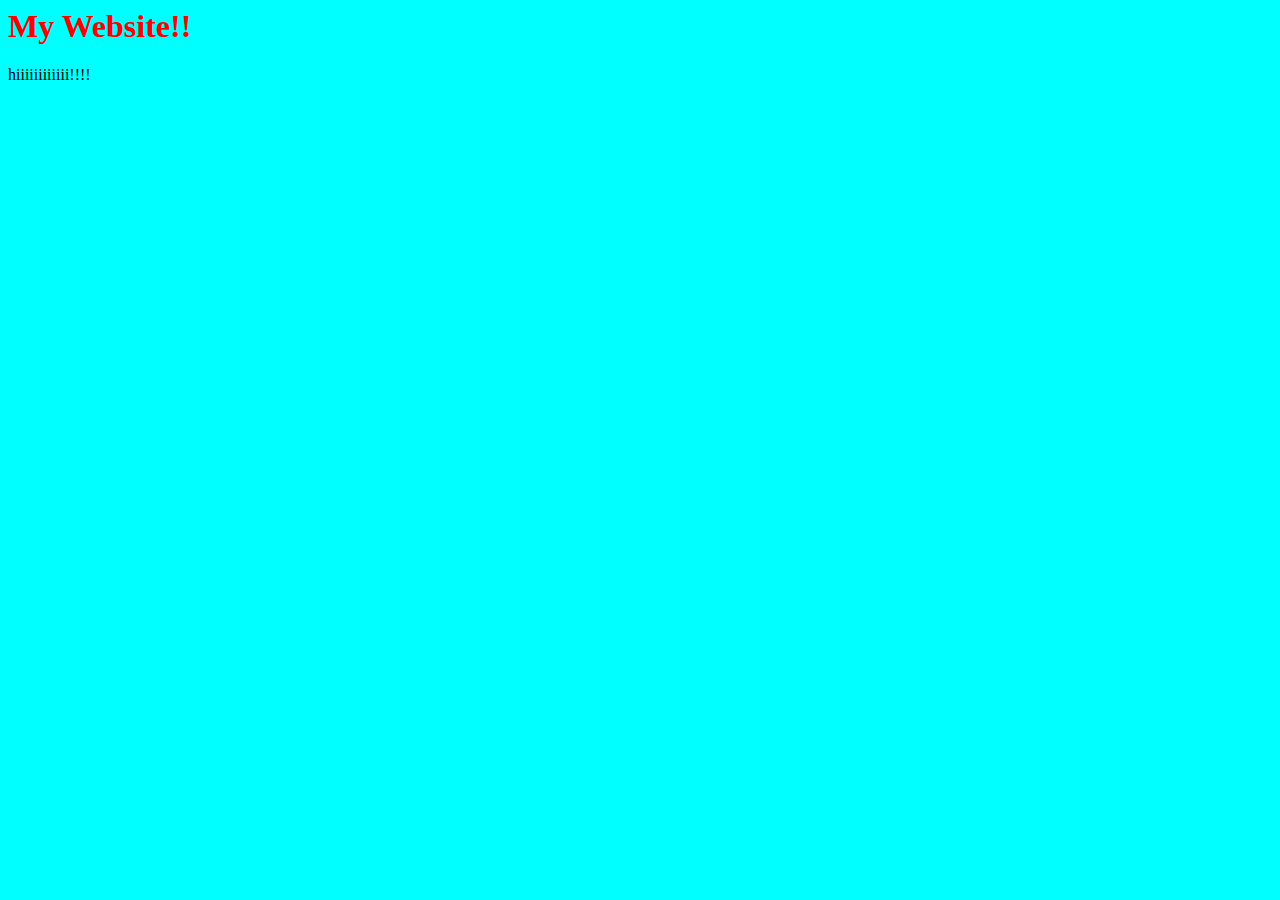
==== index.html @ f993719b "firstCommit" ====
<html lang="en">
<head>
    <meta name="viewport" content="width=device-width, initial-scale=1.0">
    <link rel="stylesheet" href="/css/index.css">
    <title>Portfolio</title>
</head>
<body>
    <h1>My Website!!</h1>
    <p>hiiiiiiiiiiii!!!!</p>
</body>
</html>
---- css/index.css ----
body{
    background-color: aqua;
}

h1{
    color:red;
    font-style: initial;
}
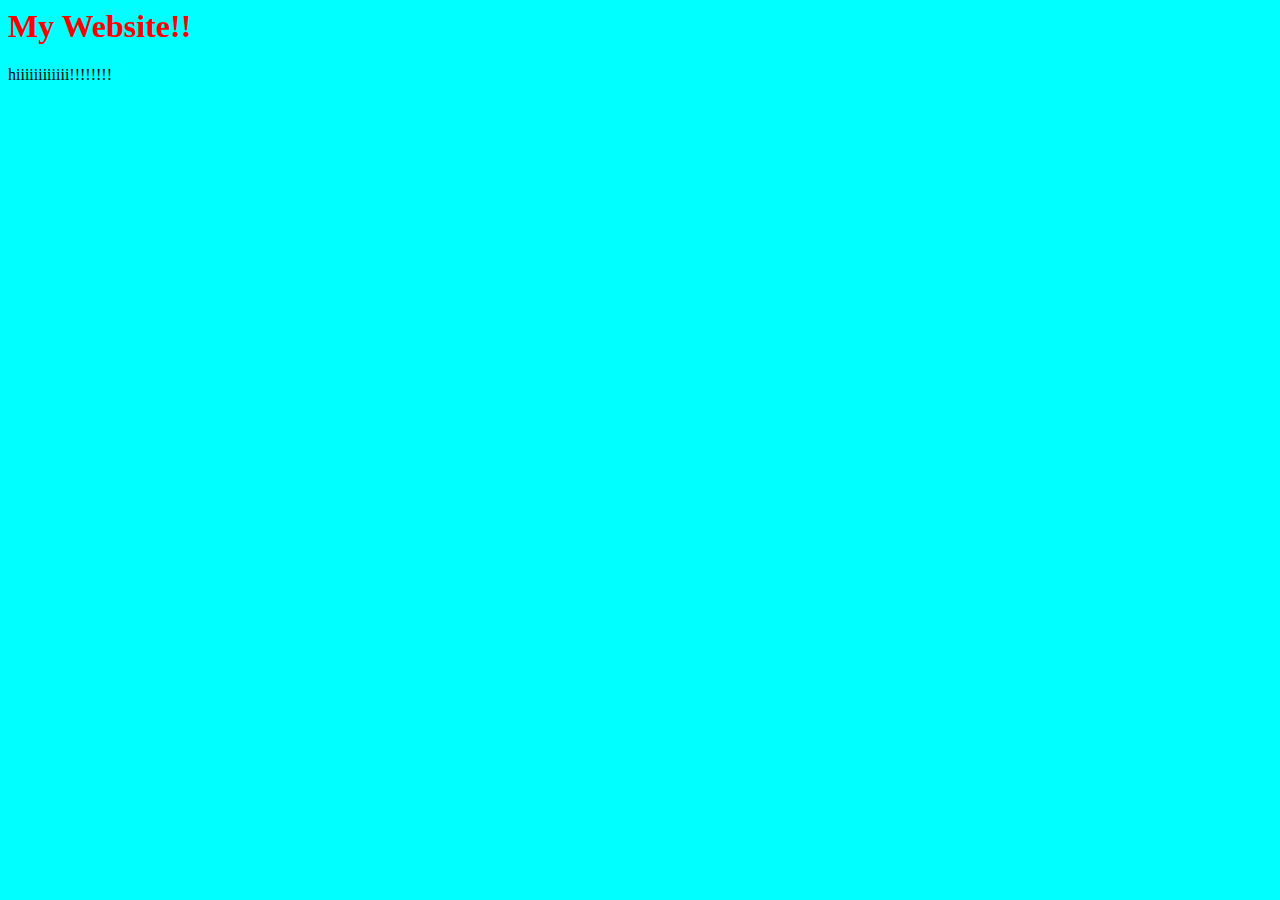
==== commit c52a96b5: "firstCommit" ====
--- a/index.html
+++ b/index.html
@@ -6,6 +6,6 @@
 </head>
 <body>
     <h1>My Website!!</h1>
-    <p>hiiiiiiiiiiii!!!!</p>
+    <p>hiiiiiiiiiiii!!!!!!!!</p>
 </body>
 </html>--- a/css/index.css
+++ b/css/index.css
@@ -4,5 +4,5 @@
 
 h1{
     color:red;
-    font-style: initial;
+    font-style: bold;
 }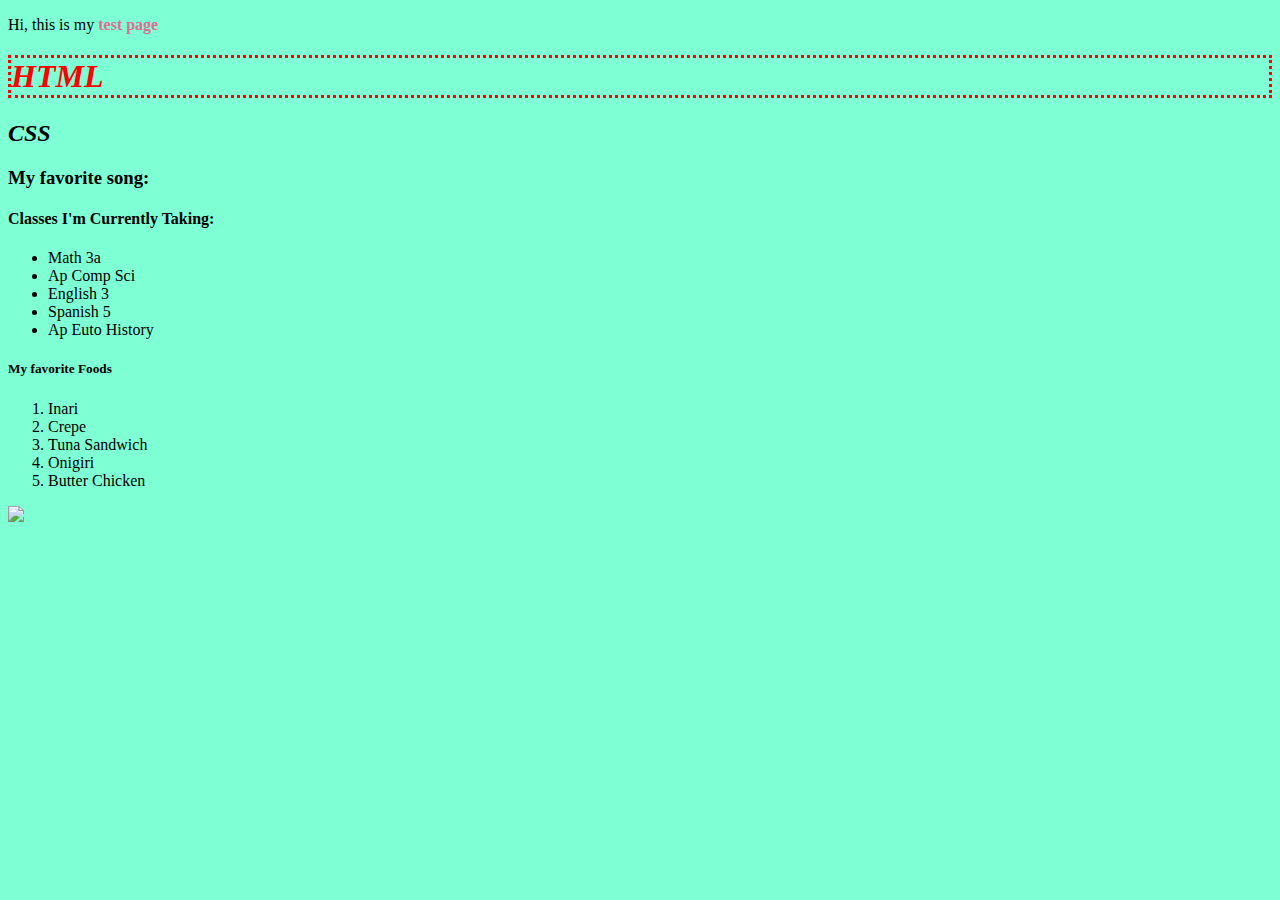
==== commit c4cd622c: "FirstCommit" ====
--- a/index.html
+++ b/index.html
@@ -1,3 +1,4 @@
+<!--
 <html lang="en">
 <head>
     <meta name="viewport" content="width=device-width, initial-scale=1.0">
@@ -8,4 +9,48 @@
     <h1>My Website!!</h1>
     <p>hiiiiiiiiiiii!!!!!!!!</p>
 </body>
+</html>
+-->
+
+<!DOCTYPE html>
+<html>
+    <head>
+        <title>Test Page</title>
+        <link rel="stylesheet" href="/css/index.css">
+    </head>
+    <body>
+        <p>Hi, this is my <b>test page</b></p>
+        <h1><i>HTML</i></h1>
+        <h2><i>CSS</i></h2>
+        <h3><a hred = "https://youtu.be/gGuAEPZjGIA">My favorite song:</a></h3>
+        <h4>Classes I'm Currently Taking:</h4>
+        <ul>
+            <li>Math 3a</li>
+            <li>Ap Comp Sci</li>
+            <li>English 3</li>
+            <li>Spanish 5</li>
+            <li>Ap Euto History</li>
+        </ul>
+        <h5>My favorite Foods</h5>
+        <ol>
+            <li>Inari</li>
+            <li>Crepe</li>
+            <li>Tuna Sandwich</li>
+            <li>Onigiri</li>
+            <li>Butter Chicken</li>
+        </ol>
+        <img src="https://hips.hearstapps.com/hmg-prod/images/190208-delish-ramen-horizontal-093-1550096715.jpg">
+    </body>
+    <style>
+        body{
+            background-color: aquamarine;
+            }
+        h1{
+            border-style:dotted;
+            color:red;
+        }
+        b{
+            color:palevioletred;
+        }
+    </style>
 </html>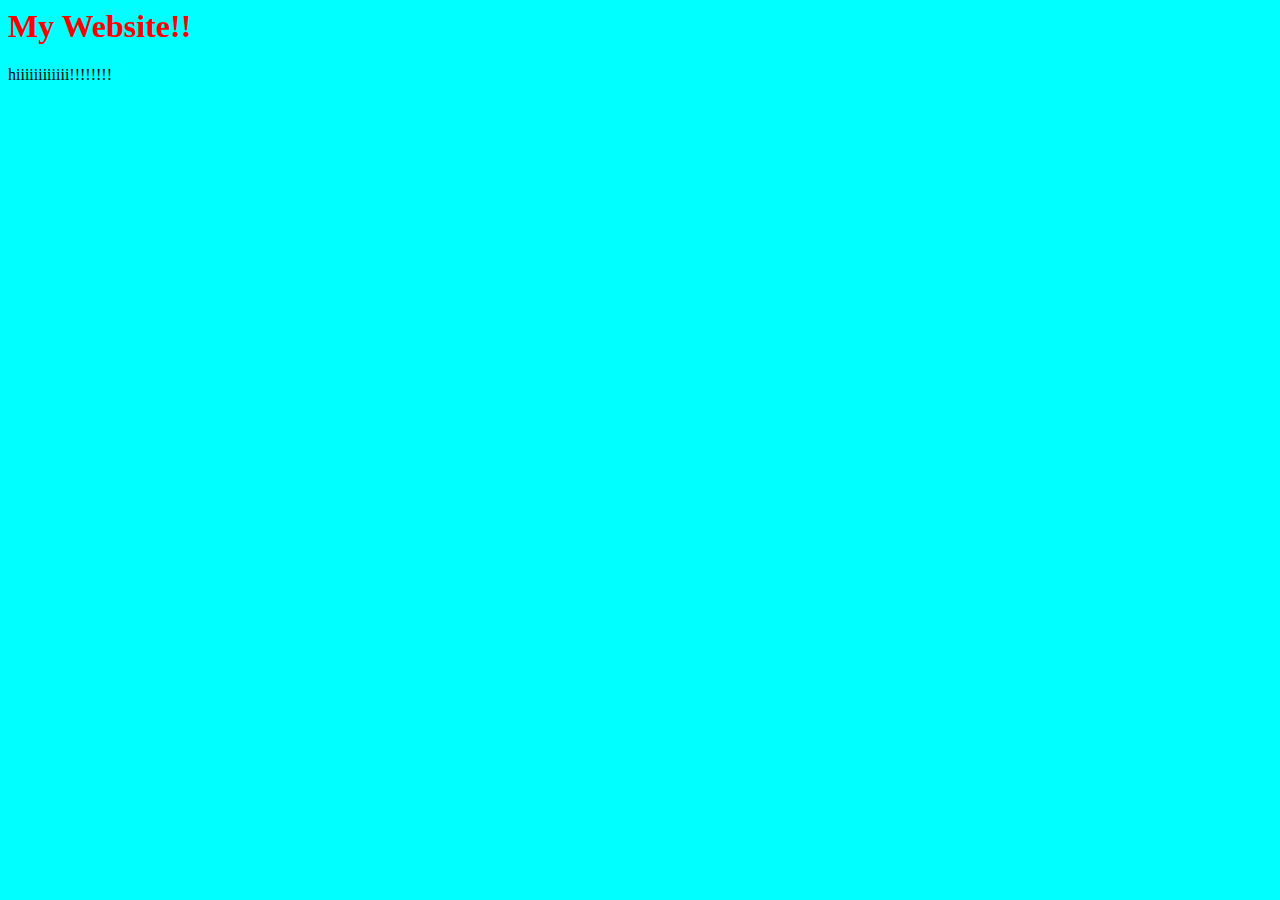
==== commit 240d0093: "uncommented" ====
--- a/index.html
+++ b/index.html
@@ -1,4 +1,4 @@
-<!--
+
 <html lang="en">
 <head>
     <meta name="viewport" content="width=device-width, initial-scale=1.0">
@@ -10,47 +10,5 @@
     <p>hiiiiiiiiiiii!!!!!!!!</p>
 </body>
 </html>
--->
 
-<!DOCTYPE html>
-<html>
-    <head>
-        <title>Test Page</title>
-        <link rel="stylesheet" href="/css/index.css">
-    </head>
-    <body>
-        <p>Hi, this is my <b>test page</b></p>
-        <h1><i>HTML</i></h1>
-        <h2><i>CSS</i></h2>
-        <h3><a hred = "https://youtu.be/gGuAEPZjGIA">My favorite song:</a></h3>
-        <h4>Classes I'm Currently Taking:</h4>
-        <ul>
-            <li>Math 3a</li>
-            <li>Ap Comp Sci</li>
-            <li>English 3</li>
-            <li>Spanish 5</li>
-            <li>Ap Euto History</li>
-        </ul>
-        <h5>My favorite Foods</h5>
-        <ol>
-            <li>Inari</li>
-            <li>Crepe</li>
-            <li>Tuna Sandwich</li>
-            <li>Onigiri</li>
-            <li>Butter Chicken</li>
-        </ol>
-        <img src="https://hips.hearstapps.com/hmg-prod/images/190208-delish-ramen-horizontal-093-1550096715.jpg">
-    </body>
-    <style>
-        body{
-            background-color: aquamarine;
-            }
-        h1{
-            border-style:dotted;
-            color:red;
-        }
-        b{
-            color:palevioletred;
-        }
-    </style>
-</html>+
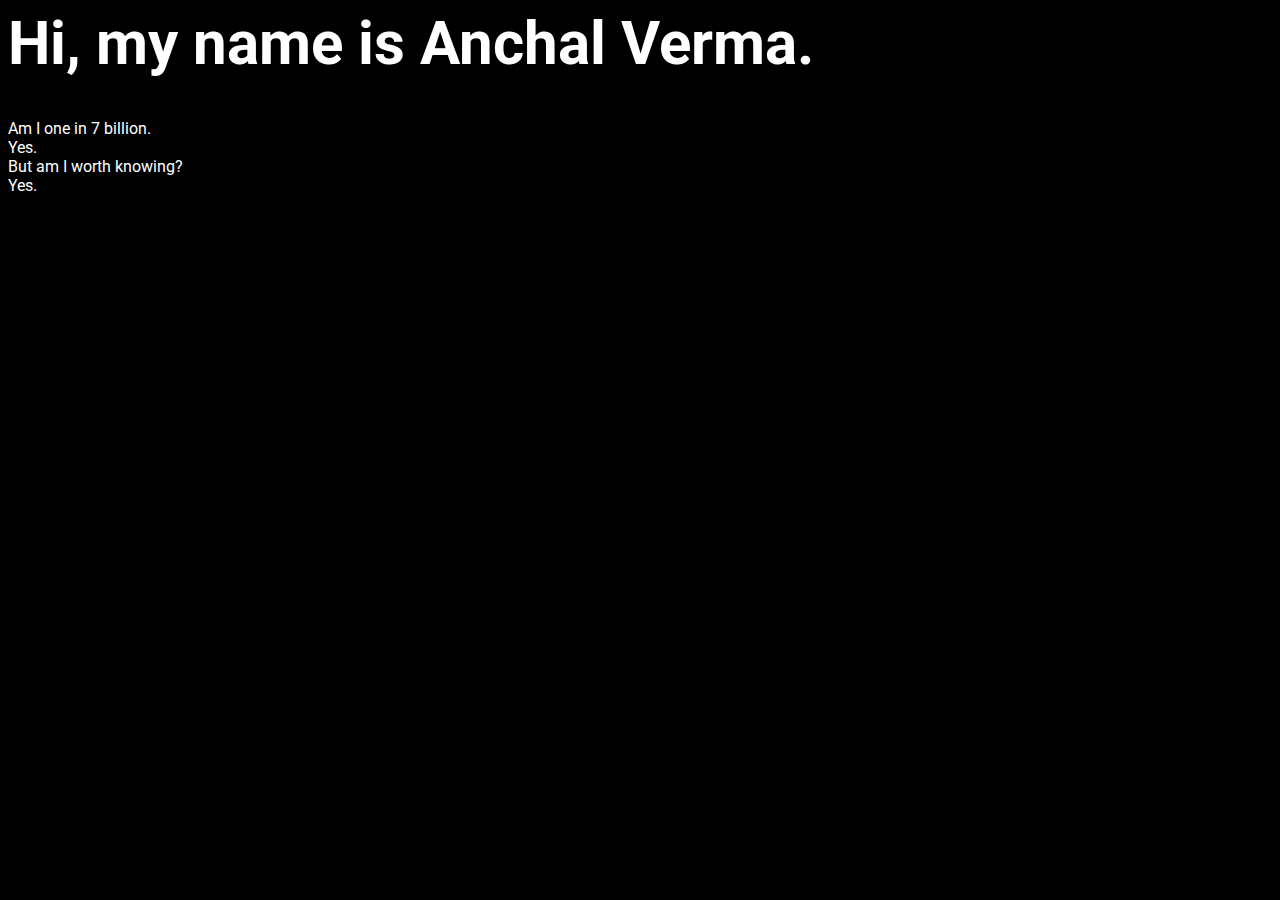
==== commit 1bb4e31f: "Heading and description" ====
--- a/index.html
+++ b/index.html
@@ -6,9 +6,15 @@
     <title>Portfolio</title>
 </head>
 <body>
-    <h1>My Website!!</h1>
-    <p>hiiiiiiiiiiii!!!!!!!!</p>
+    <section>
+        <h1>Hi, my name is Anchal Verma.</h1>
+        <p>Am I one in 7 billion. <br> Yes. <br> But am I worth knowing? <br> Yes.</p>
+    </section>
 </body>
+
+<style>
+    @import url('https://fonts.googleapis.com/css2?family=Roboto&display=swap');
+    </style>
 </html>
 
 
--- a/css/index.css
+++ b/css/index.css
@@ -1,8 +1,14 @@
 body{
-    background-color: aqua;
+    background-color: black;
 }
 
 h1{
-    color:red;
-    font-style: bold;
+    color:white;
+    font-family: 'Roboto', sans-serif;
+    font-size: 60px;
+}
+
+p{
+    color:white;
+    font-family: 'Roboto', sans-serif;
 }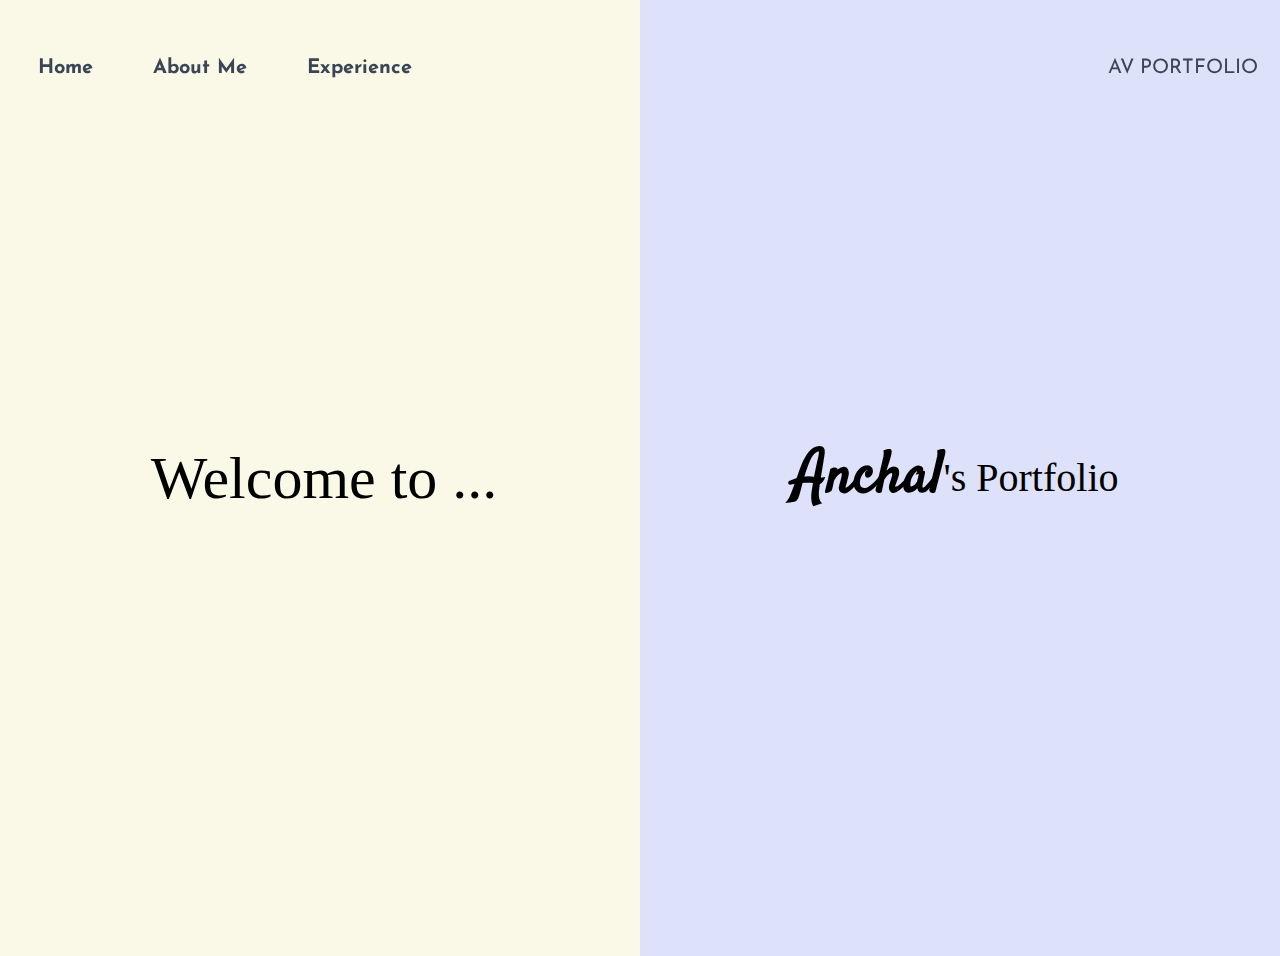
==== commit 29dcbe38: "changed home" ====
--- a/index.html
+++ b/index.html
@@ -1,20 +1,123 @@
+<!DOCTYPE html>
+<html>
+  <head>
+    <meta charset="utf-8">
+    <meta name="viewport" content="width=device-width, initial-scale=1.0">
+    <title>Portfolio</title>
+    <link href="./css/index.css" rel="stylesheet" type="text/css" />
+  </head>
+  <body>
+   
 
+
+    <nav>
+        <a href=index.html><b>Home</b></a>
+        <a href=aboutMe.html><b>About Me</b></a>
+        <a href=experience.html><b>Experience</b></a>
+        <a href="#" style="float:right;">AV PORTFOLIO</a>
+	</nav>
+
+    <div class="row">
+        <div class="column">
+            <table>
+                <tr>
+                    <td style="font-size:60px;">Welcome to ...</td>
+                </tr>
+            </table>
+        </div>
+        <div class="column">
+            <table>
+                <tr>
+                    <td style="font-size:40px;"><b style="font-size:60px; font-family: 'Satisfy', cursive;">Anchal</b>'s Portfolio </td>
+                </tr>
+            </table>
+        </div>
+    </div>
+
+
+
+    <style>
+        @import url('https://fonts.googleapis.com/css2?family=Satisfy&display=swap');
+        </style>
+
+    
+
+   
+
+
+
+
+<!--
+    <div class="intro">
+        <h1>Hello, my name is Anchal Verma.</h1>
+        <br>
+        <p1><i>Yes, I am one in seven billion. <br> But hey, I'm worth knowing.</i></p1>
+        <br>
+        
+    </div>
+
+-->
+
+
+<link rel="preconnect" href="https://fonts.googleapis.com">
+<link rel="preconnect" href="https://fonts.gstatic.com" crossorigin>
+<link href="https://fonts.googleapis.com/css2?family=EB+Garamond:ital@1&display=swap" rel="stylesheet">
+<link rel="preconnect" href="https://fonts.googleapis.com">
+<link rel="preconnect" href="https://fonts.gstatic.com" crossorigin>
+<link href="https://fonts.googleapis.com/css2?family=Yuji+Syuku&display=swap" rel="stylesheet">
+<style>
+@import url('https://fonts.googleapis.com/css2?family=Archivo+Black&family=Caveat:wght@500&family=Courgette&family=Genos:wght@200&family=Josefin+Sans:wght@200&family=Langar&family=Libre+Franklin:ital,wght@1,100&family=Ropa+Sans:ital@1&family=Ubuntu+Mono&display=swap');
+</style>
+
+<style>
+@import url('https://fonts.googleapis.com/css2?family=Archivo+Black&family=Caveat:wght@500&family=Courgette&family=Genos:wght@200&family=Josefin+Sans:wght@200&family=Langar&family=Libre+Franklin:ital,wght@1,100&family=Ropa+Sans:ital@1&display=swap');
+</style>
+<link rel="preconnect" href="https://fonts.googleapis.com">
+<link rel="preconnect" href="https://fonts.gstatic.com" crossorigin>
+<link href="https://fonts.googleapis.com/css2?family=Archivo+Black&family=Caveat:wght@500&family=Courgette&family=Genos:wght@200&family=Langar&family=Libre+Franklin:ital,wght@1,100&family=Ropa+Sans:ital@1&display=swap" rel="stylesheet">
+<link rel="preconnect" href="https://fonts.googleapis.com">
+<link rel="preconnect" href="https://fonts.gstatic.com" crossorigin>
+<link href="https://fonts.googleapis.com/css2?family=Archivo+Black&family=Caveat:wght@500&family=Courgette&family=Genos:wght@200&family=Langar&family=Libre+Franklin:ital,wght@1,100&display=swap" rel="stylesheet">
+</html>
+
+<!--
+<!DOCTYPE html>
 <html lang="en">
 <head>
     <meta name="viewport" content="width=device-width, initial-scale=1.0">
-    <link rel="stylesheet" href="/css/index.css">
+    <link rel="stylesheet" href="./css/index.css">
     <title>Portfolio</title>
 </head>
+    
 <body>
-    <section>
-        <h1>Hi, my name is Anchal Verma.</h1>
-        <p>Am I one in 7 billion. <br> Yes. <br> But am I worth knowing? <br> Yes.</p>
+    <nav>
+        <a href="#home">Home</a>
+        <a href="#aboutMe">About Me</a>
+    </nav>
+
+    <section id="home">
+        <h1>Hi, <br> My name is Anchal V.</h1>
+        <p>Am I one in 7 billion? <br> Yes. <br> But am I worth knowing? <br> Yes.</p>
     </section>
+    <hr>
+    <section id ="aboutMe">
+        <table>
+            <tr>
+                <p>I am currently a sophmore at PHS. I take a lot of intrest in coding and computer science in general. I would like to go to UCSD to pursue Computer Science. </p>
+                <a href = "D:\Anchal\infographic-key club\Anchal_3-removebg-preview"></a>
+            </tr>
+        </table>
+
+        <p>I am currently a sophmore at PHS. I take a lot of intrest in coding and computer science in general. I would like to go to UCSD to pursue Computer Science. </p>
+        
+    </section>
+    <hr>
 </body>
 
 <style>
     @import url('https://fonts.googleapis.com/css2?family=Roboto&display=swap');
+    @import url('https://fonts.googleapis.com/css2?family=Source+Code+Pro&display=swap');
     </style>
 </html>
+-->
 
-
--- a/css/index.css
+++ b/css/index.css
@@ -1,14 +1,138 @@
+body{
+  background: linear-gradient(
+    to right,
+    /*where color stops*/ 
+    #faf9e8 0%, 
+    #faf9e8 50%, 
+    #dee1fa 50%, 
+    #dee1fa 100%
+     );
+  }
+  
+
+  nav{
+    position: fixed;
+      width:100%;
+      height:70px;
+      margin-top:20px;
+      
+  }
+ 
+
+  a{
+    float:left;
+      padding:30px;
+      text-decoration:none;
+      color:#3a4555;
+      font-family: 'Josefin Sans', sans-serif;
+      font-size: 20px;
+  }
+  
+  a:hover
+  {
+    color:#f5abcf;
+  
+  }
+
+table{
+  margin-top:0;
+  clear: both;
+  width:100%;
+  height:100vh;
+}
+
+.row{
+  clear: both;
+  display:flex;
+  
+}
+
+.column{
+  
+  clear: both;
+  width:50%;
+  flex:50%;
+  padding: 20px;
+}
+
+td{
+  text-align:center;
+}
+
+  h1
+  {
+    font-size:40px;
+  font-family: 'Yuji Syuku', serif;}
+  
+
+p{
+  font-size:60px;
+  font-family: 'Satisfy', cursive;
+}
+
+  p1{
+    font-size:25px;
+    font-family: 'EB Garamond', serif;
+  }
+  
+  /*
+  .intro
+  {
+    margin-left:20px;
+    margin-top:150px;
+  }
+  
+  
+  p{
+    margin-top:40px;
+    font-size:30px;
+    width:50%;
+  }
+  
+
+
+
+
+a{
+    float:left;
+    padding:30px;
+    text-decoration:none;
+    color:white;
+    font-size: 15px;
+    font-family: 'Roboto', sans-serif;
+}
+
 body{
     background-color: black;
+    margin-left: 20px;
 }
 
 h1{
     color:white;
     font-family: 'Roboto', sans-serif;
-    font-size: 60px;
+    font-size: 80px;
 }
+
+
 
 p{
     color:white;
     font-family: 'Roboto', sans-serif;
-}+    font-size: 20px;
+}
+
+
+#aboutMe{
+    position:relative;
+    margin-top: 0px;
+    background-color: #ff007f;
+}
+
+#aboutMe.p{
+    font-family: 'Roboto', sans-serif;
+}
+
+section{
+    height: 450px;
+}
+*/--- a/css/index.css
+++ b/css/index.css
@@ -1,14 +1,138 @@
+body{
+  background: linear-gradient(
+    to right,
+    /*where color stops*/ 
+    #faf9e8 0%, 
+    #faf9e8 50%, 
+    #dee1fa 50%, 
+    #dee1fa 100%
+     );
+  }
+  
+
+  nav{
+    position: fixed;
+      width:100%;
+      height:70px;
+      margin-top:20px;
+      
+  }
+ 
+
+  a{
+    float:left;
+      padding:30px;
+      text-decoration:none;
+      color:#3a4555;
+      font-family: 'Josefin Sans', sans-serif;
+      font-size: 20px;
+  }
+  
+  a:hover
+  {
+    color:#f5abcf;
+  
+  }
+
+table{
+  margin-top:0;
+  clear: both;
+  width:100%;
+  height:100vh;
+}
+
+.row{
+  clear: both;
+  display:flex;
+  
+}
+
+.column{
+  
+  clear: both;
+  width:50%;
+  flex:50%;
+  padding: 20px;
+}
+
+td{
+  text-align:center;
+}
+
+  h1
+  {
+    font-size:40px;
+  font-family: 'Yuji Syuku', serif;}
+  
+
+p{
+  font-size:60px;
+  font-family: 'Satisfy', cursive;
+}
+
+  p1{
+    font-size:25px;
+    font-family: 'EB Garamond', serif;
+  }
+  
+  /*
+  .intro
+  {
+    margin-left:20px;
+    margin-top:150px;
+  }
+  
+  
+  p{
+    margin-top:40px;
+    font-size:30px;
+    width:50%;
+  }
+  
+
+
+
+
+a{
+    float:left;
+    padding:30px;
+    text-decoration:none;
+    color:white;
+    font-size: 15px;
+    font-family: 'Roboto', sans-serif;
+}
+
 body{
     background-color: black;
+    margin-left: 20px;
 }
 
 h1{
     color:white;
     font-family: 'Roboto', sans-serif;
-    font-size: 60px;
+    font-size: 80px;
 }
+
+
 
 p{
     color:white;
     font-family: 'Roboto', sans-serif;
-}+    font-size: 20px;
+}
+
+
+#aboutMe{
+    position:relative;
+    margin-top: 0px;
+    background-color: #ff007f;
+}
+
+#aboutMe.p{
+    font-family: 'Roboto', sans-serif;
+}
+
+section{
+    height: 450px;
+}
+*/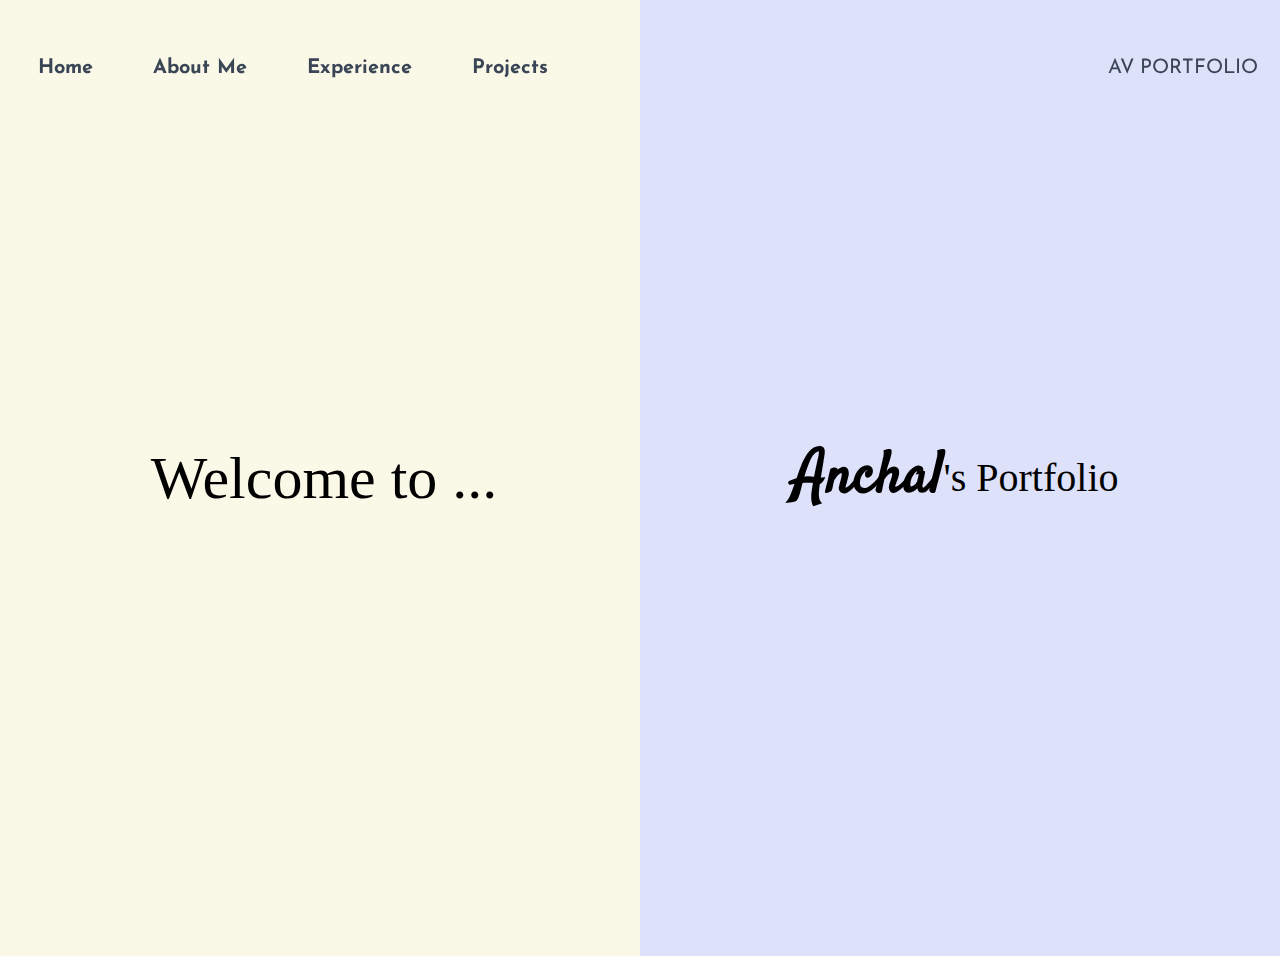
==== commit 9be68b83: "changed website to final" ====
--- a/index.html
+++ b/index.html
@@ -14,8 +14,9 @@
         <a href=index.html><b>Home</b></a>
         <a href=aboutMe.html><b>About Me</b></a>
         <a href=experience.html><b>Experience</b></a>
-        <a href="#" style="float:right;">AV PORTFOLIO</a>
-	</nav>
+        <a href=projects.html><b>Projects</b></a>
+        <a href="index.html" style="float:right;">AV PORTFOLIO</a>
+  </nav>
 
     <div class="row">
         <div class="column">
